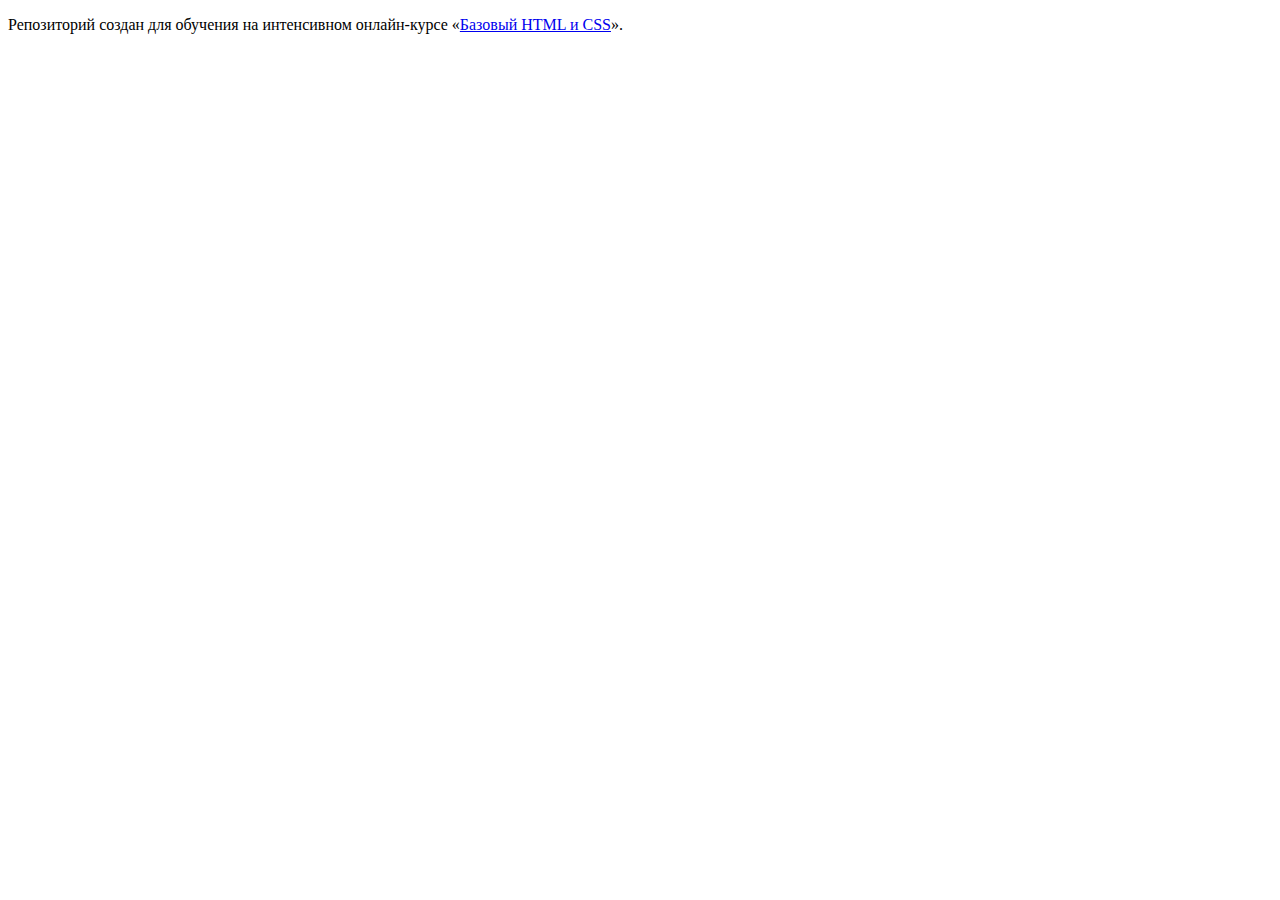
==== index.html @ 6fe24ffb ":hatching_chick:" ====
<!DOCTYPE html>
<html lang="ru">
  <head>
    <meta charset="utf-8">
    <title>HTML Academy: Барбершоп</title>
  </head>
  <body>

    <p>Репозиторий создан для обучения на интенсивном онлайн‑курсе «<a href="https://htmlacademy.ru/intensive">Базовый HTML и CSS</a>».</p>

  </body>
</html>
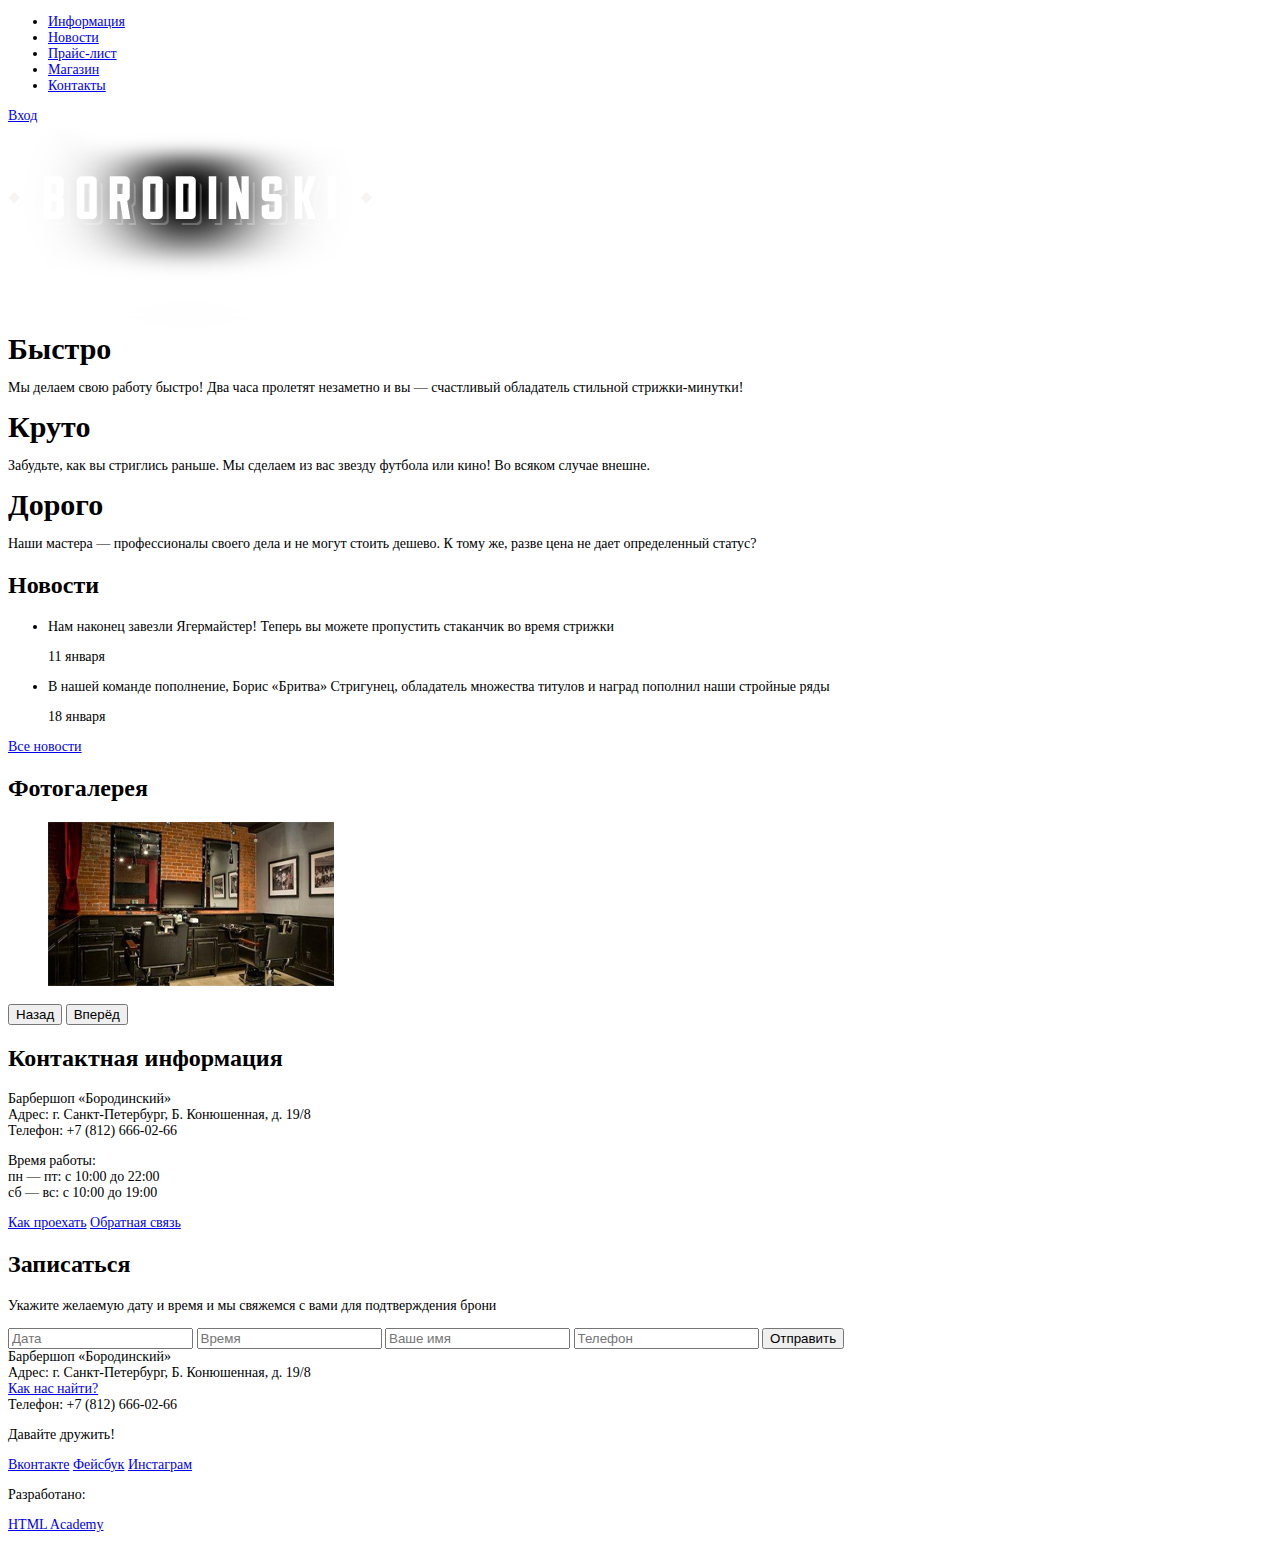
==== commit e911242e: "style.css добавлены изображения и шрифт" ====
--- a/index.html
+++ b/index.html
@@ -2,11 +2,128 @@
 <html lang="ru">
   <head>
     <meta charset="utf-8">
-    <title>HTML Academy: Барбершоп</title>
+    <title>Барбершоп «Бородинский»</title>
+    <link href="css/style.css" rel="stylesheet">
   </head>
   <body>
-
-    <p>Репозиторий создан для обучения на интенсивном онлайн‑курсе «<a href="https://htmlacademy.ru/intensive">Базовый HTML и CSS</a>».</p>
-
+    <header class="main-header">
+      <div class="container">
+        <nav class="main-navigation">
+          <ul>
+            <li>
+              <a href="#">Информация</a>
+            </li>
+            <li>
+              <a href="#">Новости</a>
+            </li>
+            <li>
+              <a href="#">Прайс-лист</a>
+            </li>
+            <li>
+              <a href="#">Магазин</a>
+            </li>
+            <li>
+              <a href="#">Контакты</a>
+            </li>
+          </ul>
+        </nav>
+        <div class="user-block">
+          <a class="login" href="#">Вход</a>
+        </div>
+      </div>
+    </header>
+    <main class="container">
+      <div class="index-logo">
+        <img src="img/log.png" width="368" height="204" alt="Барбершоп «Бородинский»">
+      </div>
+      <section class="features">
+        <div class="features-item">
+          <b class="features-name">Быстро</b>
+          <p>Мы делаем свою работу быстро! Два часа пролетят незаметно и вы — счастливый обладатель стильной стрижки-минутки!</p>
+        </div>
+        <div class="features-item">
+          <b class="features-name">Круто</b>
+          <p>Забудьте, как вы стриглись раньше. Мы сделаем из вас звезду футбола или кино! Во всяком случае внешне.</p>
+        </div>
+        <div class="features-item">
+          <b class="features-name">Дорого</b>
+          <p>Наши мастера — профессионалы своего дела и не могут стоить дешево. К тому же, разве цена не дает определенный статус?</p>
+        </div>
+      </section>
+      <div class="index-content">
+        <div class="index-content-left">
+          <h2 class="index-content-title">Новости</h2>
+          <ul class="news-preview">
+            <li>
+              <p>Нам наконец завезли Ягермайстер! Теперь вы можете пропустить стаканчик во время стрижки</p>
+              <time datetime="2016-01-11">11 января</time>
+            </li>
+            <li>
+              <p>В нашей команде пополнение, Борис «Бритва» Стригунец, обладатель множества титулов и наград пополнил наши стройные ряды</p>
+              <time datetime="2016-01-18">18 января</time>
+            </li>
+          </ul>
+          <a class="btn" href="#">Все новости</a>
+        </div>
+        <div class="index-content-right">
+          <h2 class="index-content-title">Фотогалерея</h2>
+          <div class="gallery">
+            <figure class="gallery-content">
+              <img src="img/img1.jpg" width="286" height="164" alt="">
+            </figure>
+            <button class="btn gallery-prev">Назад</button>
+            <button class="btn gallery-next">Вперёд</button>
+          </div>
+        </div>
+      </div>
+      <div class="index-content">
+        <div class="index-content-left">
+          <h2 class="index-content-title">Контактная информация</h2>
+          <p>
+            Барбершоп «Бородинский»<br>
+            Адрес: г. Санкт-Петербург, Б. Конюшенная, д. 19/8<br>
+            Телефон: +7 (812) 666-02-66
+          </p>
+          <p>
+            Время работы:<br>
+            пн — пт: с 10:00 до 22:00<br>
+            сб — вс: с 10:00 до 19:00
+          </p>
+          <a class="btn" href="#">Как проехать</a>
+          <a class="btn" href="#">Обратная связь</a>
+        </div>
+        <div class="index-content-right">
+          <h2 class="index-content-title">Записаться</h2>
+          <p>Укажите желаемую дату и время и мы свяжемся с вами для подтверждения брони</p>
+          <form class="appointment-form" action="https://echo.htmlacademy.ru" method="post">
+            <input type="text" name="date" value="" placeholder="Дата">
+            <input type="text" name="time" value="" placeholder="Время">
+            <input type="text" name="name" value="" placeholder="Ваше имя">
+            <input type="tel" name="phone" value="" placeholder="Телефон">
+            <button class="btn" type="submit">Отправить</button>
+          </form>
+        </div>
+      </div>
+    </main>
+    <footer class="main-footer">
+      <div class="container">
+        <section class="footer-contacts">
+          Барбершоп «Бородинский»<br>
+          Адрес: г. Санкт-Петербург, Б. Конюшенная, д. 19/8<br>
+          <a href="#">Как нас найти?</a><br>
+          Телефон: +7 (812) 666-02-66
+        </section>
+        <section class="footer-social">
+          <p>Давайте дружить!</p>
+          <a class="social-btn social-btn-vk" href="#">Вконтакте</a>
+          <a class="social-btn social-btn-fb" href="#">Фейсбук</a>
+          <a class="social-btn social-btn-inst" href="#">Инстаграм</a>
+        </section>
+        <section class="footer-copyright">
+          <p>Разработано:</p>
+          <a class="btn" href="https://htmlacademy.ru">HTML Academy</a>
+        </section>
+      </div>
+    </footer>
   </body>
-</html>
+</html>--- a/css/style.css
+++ b/css/style.css
@@ -0,0 +1,8 @@
+body {font-family: "PT Sans Narrow Bold";
+font-size:14px;}
+b,h2 {font-family: "PT Sans Narrow Bold";
+font-size:30px;}
+h2, legend {font-family: "PT Sans Narrow Bold";
+font-size:24px;}
+.code {font-family: "PT Sans Narrow Bold";
+font-size:14px;}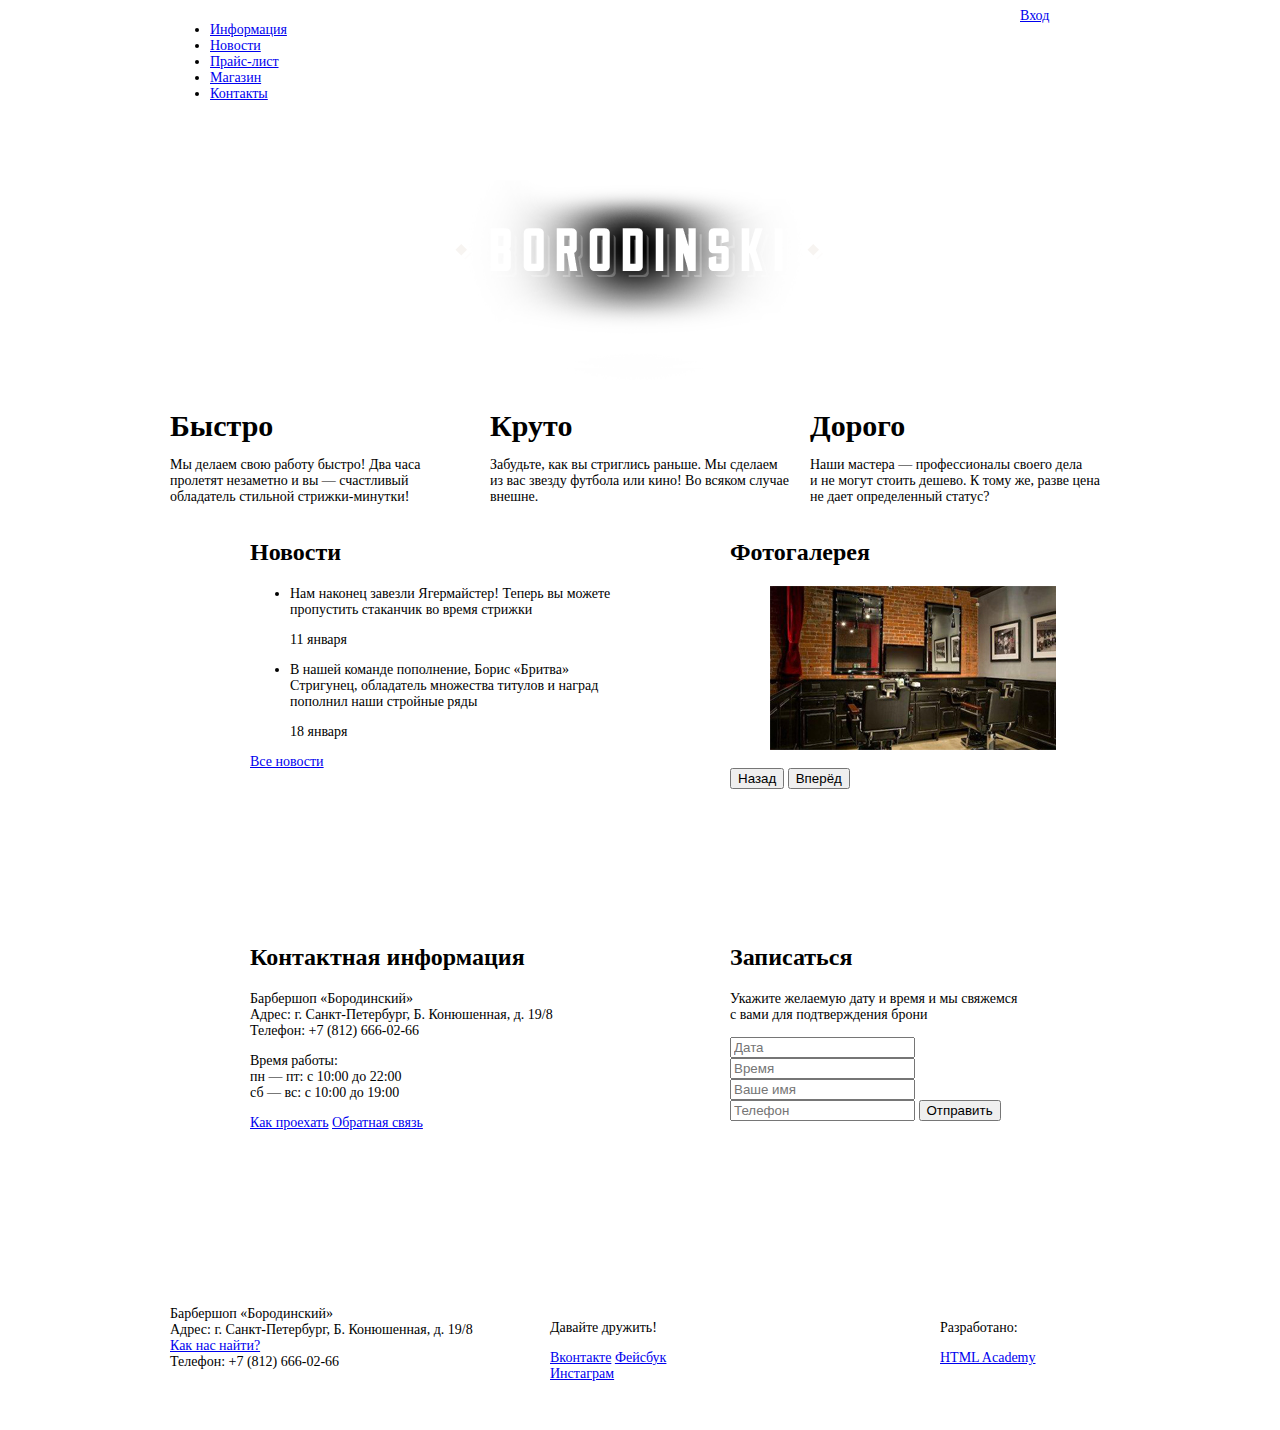
==== commit 39ead336: "создание сетки" ====
--- a/index.html
+++ b/index.html
@@ -7,7 +7,7 @@
   </head>
   <body>
     <header class="main-header">
-      <div class="container">
+      <div class="container clearfix">
         <nav class="main-navigation">
           <ul>
             <li>
@@ -50,7 +50,7 @@
           <p>Наши мастера — профессионалы своего дела и не могут стоить дешево. К тому же, разве цена не дает определенный статус?</p>
         </div>
       </section>
-      <div class="index-content">
+      <div class="index-content clearfix">
         <div class="index-content-left">
           <h2 class="index-content-title">Новости</h2>
           <ul class="news-preview">
@@ -76,7 +76,7 @@
           </div>
         </div>
       </div>
-      <div class="index-content">
+      <div class="index-content clearfix ">
         <div class="index-content-left">
           <h2 class="index-content-title">Контактная информация</h2>
           <p>
@@ -106,7 +106,7 @@
       </div>
     </main>
     <footer class="main-footer">
-      <div class="container">
+      <div class="container clearfix">
         <section class="footer-contacts">
           Барбершоп «Бородинский»<br>
           Адрес: г. Санкт-Петербург, Б. Конюшенная, д. 19/8<br>
--- a/css/style.css
+++ b/css/style.css
@@ -5,4 +5,111 @@
 h2, legend {font-family: "PT Sans Narrow Bold";
 font-size:24px;}
 .code {font-family: "PT Sans Narrow Bold";
-font-size:14px;}+font-size:14px;}
+
+.container {
+  width: 940px;
+  margin: 0 auto;
+  padding: 0 10px;
+}
+
+.clearfix::after {
+  content: "";
+
+  display: table;
+  clear: both;
+}
+.main-footer
+ {margin-top: 65px;
+  padding-top: 60px;
+  padding-bottom: 40px;
+  
+}
+.footer-contacts {width: 320px;
+  float: left;
+margin-right: 60px;}
+  .footer-social {float: left;
+  	width: 180px;
+  }
+
+  	.footer-copyright {width: 170px;
+  		float: right;}
+
+ .main-header {
+ 	margin-bottom: 60px;}
+ 	.main-navigation {width: 540px;
+ 		float: left;}
+
+ 		.user-block {width: 90px;
+ 			float: right;
+ 			
+ 		}
+
+ .index-logo {width: 370px;
+ 	margin-left: auto;
+ 	margin-right: auto;
+ 	margin-bottom: 25px;}
+ 	.features {margin-bottom: 80px;}
+
+ 	.features-item {width: 300px;
+ 		float: left;
+ 		margin-right: 20px;}
+
+ 		.features-item:last-child {
+  margin-right: 0;
+}
+.index-content {margin-bottom: 35px;
+
+  padding: 50px 80px;}
+
+  .index-content-left {width: 380px;
+  	float: left;}
+  	.index-content-right {
+  float: right;
+  width: 300px;
+}
+
+
+
+
+
+
+.logo {float: left;
+margin-top: 23px;
+margin-bottom: 31px;}
+.breadcrumbs {margin-bottom: 60px;}
+
+.item-content {margin-bottom: 50px;}
+.item-gallery {width: 460px;
+float: left;
+margin-right: 70px;}
+
+.small-img {width: 460px;
+margin-top: 25px;}
+
+.right-content {width: 392px;
+float: right;}
+.about {margin-top: 24px;
+margin-bottom: 40px;}
+.item-price {margin-bottom: 60px;}
+
+
+
+
+.content {margin-bottom: 50px;}
+
+.shop-filter {float: left;
+margin-right: 60px;
+width: 160px;}
+
+.filter-block {margin-bottom: 60px;}
+
+.shop-product {width: 700px;
+float: right;
+margin-bottom: 45px;}
+
+.item {width: 220px;
+margin-right: 20px;}
+
+.shop-paginaition {clear: both;
+margin-left: 240px;}
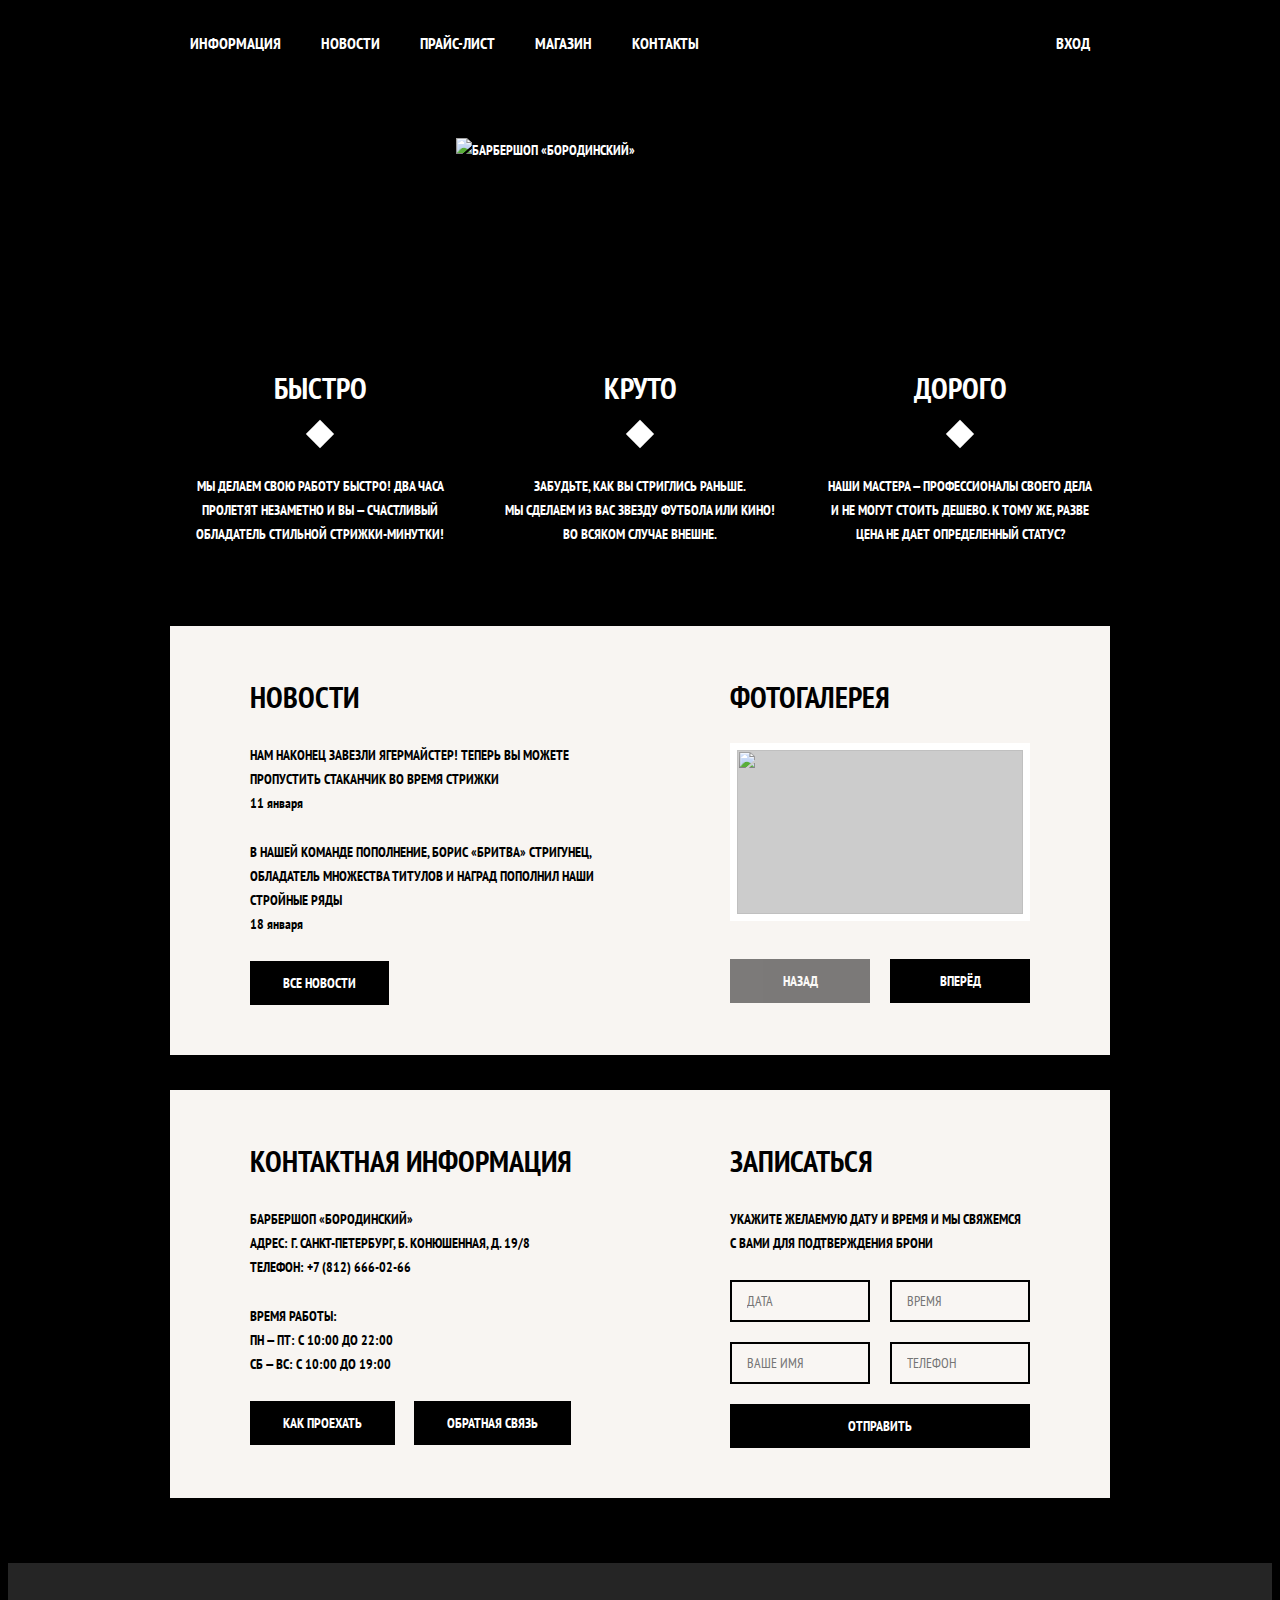
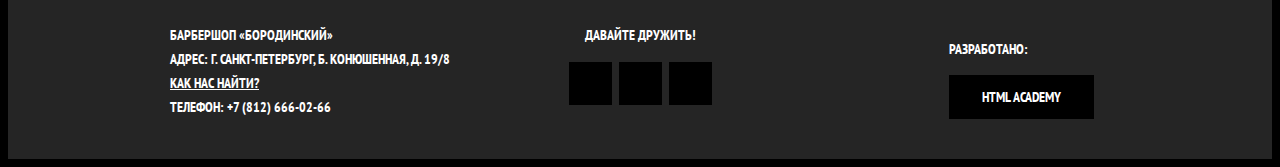
==== commit 82bd4333: "сетка барбершоп" ====
--- a/index.html
+++ b/index.html
@@ -3,6 +3,9 @@
   <head>
     <meta charset="utf-8">
     <title>Барбершоп «Бородинский»</title>
+    
+    <link rel="stylesheet" href="https://fonts.googleapis.com/css?family=PT+Sans+Narrow:400,700&amp;subset=latin,cyrillic">
+    
     <link href="css/style.css" rel="stylesheet">
   </head>
   <body>
@@ -34,9 +37,9 @@
     </header>
     <main class="container">
       <div class="index-logo">
-        <img src="img/log.png" width="368" height="204" alt="Барбершоп «Бородинский»">
+        <img src="img/index-logo.png" width="368" height="204" alt="Барбершоп «Бородинский»">
       </div>
-      <section class="features">
+      <section class="features clearfix">
         <div class="features-item">
           <b class="features-name">Быстро</b>
           <p>Мы делаем свою работу быстро! Два часа пролетят незаметно и вы — счастливый обладатель стильной стрижки-минутки!</p>
@@ -69,14 +72,14 @@
           <h2 class="index-content-title">Фотогалерея</h2>
           <div class="gallery">
             <figure class="gallery-content">
-              <img src="img/img1.jpg" width="286" height="164" alt="">
+              <img src="img/photo-1.jpg" width="286" height="164" alt="">
             </figure>
-            <button class="btn gallery-prev">Назад</button>
+            <button class="btn gallery-prev" disabled>Назад</button>
             <button class="btn gallery-next">Вперёд</button>
           </div>
         </div>
       </div>
-      <div class="index-content clearfix ">
+      <div class="index-content clearfix">
         <div class="index-content-left">
           <h2 class="index-content-title">Контактная информация</h2>
           <p>
--- a/css/style.css
+++ b/css/style.css
@@ -1,11 +1,22 @@
-body {font-family: "PT Sans Narrow Bold";
-font-size:14px;}
-b,h2 {font-family: "PT Sans Narrow Bold";
-font-size:30px;}
-h2, legend {font-family: "PT Sans Narrow Bold";
-font-size:24px;}
-.code {font-family: "PT Sans Narrow Bold";
-font-size:14px;}
+body {
+  min-width: 960px;
+
+  font-weight: 700;
+  font-size: 14px;
+  line-height: 24px;
+  font-family: "PT Sans Narrow", "Arial", sans-serif;
+  color: #ffffff;
+  text-transform: uppercase;
+
+  background: #000000 url("img/body-bg.jpg") no-repeat center top;
+}
+
+.clearfix::after {
+  content: "";
+
+  display: table;
+  clear: both;
+}
 
 .container {
   width: 940px;
@@ -13,79 +24,454 @@
   padding: 0 10px;
 }
 
-.clearfix::after {
+.main-header {
+  margin-bottom: 60px;
+  
+  color: #ffffff;
+  
+  background-color: #000000;
+}
+
+.main-navigation {
+  float: left;
+  width: 780px;
+}
+
+.main-navigation ul {
+  margin: 0;
+  padding: 0;
+
+  list-style: none;
+  font-size: 0;
+}
+
+.main-navigation li {
+  display: inline-block;
+
+  font-size: 16px;
+  line-height: 20px;
+  vertical-align: top;
+}
+
+.main-navigation a {
+  display: block;
+  padding: 25px 20px;
+  
+  color: #ffffff;
+  text-decoration: none;
+}
+
+.main-navigation a:hover {
+  background: #242424;
+}
+
+.main-navigation .active {
+  position: relative;
+
+  background-color: none;
+}
+
+.main-navigation .active a:hover {
+  background: none;
+}
+
+.main-navigation .active::after {
   content: "";
-
-  display: table;
+  position: absolute;
+  right: 20px;
+  bottom: 0;
+  left: 20px;
+
+  height: 5px;
+
+  background-color: #ffffff;
+}
+
+.main-navigation .active span {
+  display: block;
+  padding: 25px 20px;
+}
+
+.main-navigation .logo-inner {
+  float: left;
+  width: 111px;
+  height: 20px;
+  padding-top: 22px;
+}
+
+.main-navigation .logo-inner img{
+  width: 111px;
+  height: 24px;
+}
+
+.main-navigation .logo-inner:hover {
+  background: none;
+}
+
+.user-block {
+  float: right;
+  max-width: 140px;
+}
+
+.login {
+  position: relative;
+  
+  display: inline-block;
+  padding: 25px 20px;
+  padding-left: 50px;
+  
+  font-size: 16px;
+  line-height: 20px;
+  vertical-align: top;
+  color: #ffffff;
+  text-decoration: none;
+}
+
+.login:hover {
+  background-color: #242424;
+}
+
+.login::before {
+  content: "";
+  position: absolute;
+  top: 28px;
+  left: 20px;
+
+  width: 18px;
+  height: 18px;
+
+  background: transparent url("img/sprite.png") no-repeat;
+  background-position: -1px -15px;
+  opacity: 0.3;
+}
+
+.login:hover::before {
+  opacity: 1;
+}
+
+
+.index-logo {
+  width: 368px;
+  height: 204px;
+  margin: 0 auto;
+  margin-bottom: 25px;
+}
+
+.index-logo img {
+  width: 368px;
+  height: 204px;
+}
+
+.features {
+  margin-bottom: 80px;
+}
+
+.features-item {
+  float: left;
+  width: 300px;
+  margin-right: 20px;
+
+  text-align: center;
+}
+
+.features-item:last-child {
+  margin-right: 0;
+}
+
+.features-name {
+  position: relative;
+
+  display: block;
+  margin-bottom: 30px;
+  padding-bottom: 35px;
+
+  font-size: 30px;
+  line-height: 42px;
+}
+
+.features-item p {
+  margin: 10px;
+  margin-bottom: 0;
+}
+
+.features-name::after {
+  content: "";
+  position: absolute;
+  bottom: 0;
+  left: 50%;
+
+  display: block;
+  width: 20px;
+  height: 20px;
+  margin-left: -10px;
+
+  background-color: #ffffff;
+  transform: rotate(45deg);
+}
+
+.index-content {
+  margin-bottom: 35px;
+  padding: 50px 80px;
+
+  color: #000000;
+
+  background: url("../img/index-content-shadow.png") no-repeat center,
+  #f8f5f2 url("../img/pattern-white.jpg");
+}
+
+.index-content-left {
+  float: left;
+  width: 380px;
+}
+
+.index-content-right {
+  float: right;
+  width: 300px;
+}
+
+.index-content-title {
+  margin: 0;
+  margin-bottom: 25px;
+  
+  font-size: 30px;
+  line-height: 42px;
+}
+
+.index-content p {
+  margin: 0;
+  margin-bottom: 25px;
+}
+
+.news-preview {
+  margin: 0;
+  padding: 0;
+  padding-right: 35px;
+
+  list-style: none;
+}
+
+.news-preview li {
+  margin-bottom: 25px;
+}
+
+.news-preview p {
+  margin-bottom: 0;
+}
+
+.news-preview time {
+  text-transform: none;
+}
+
+.btn {
+  display: inline-block;
+  margin-right: 16px;
+  padding: 10px 33px;
+
+  font-weight: 700;
+  font-size: 14px;
+  line-height: 24px;
+  font-family: "PT Sans Narrow", "Arial", sans-serif;
+  vertical-align: top;
+  text-align: center;
+  color: #ffffff;
+  text-transform: uppercase;
+  text-decoration: none;
+  
+  background-color: #000000;
+  border: none;
+  outline: none;
+  cursor: pointer;
+}
+
+.btn:hover,
+.btn:active {
+  background-color: #663d15;
+}
+
+.btn.disabled,
+.btn:disabled {
+  cursor: default;
+  opacity: 0.5;
+}
+
+.btn.disabled:hover,
+.btn:disabled:hover {
+  background-color: #000000;
+}
+
+.gallery {
+  position: relative;
+
+  height: 260px;
+}
+
+.gallery-content {
+  height: 164px;
+  margin: 0;
+
+  background-color: #cccccc;
+  border: 7px solid #ffffff;
+}
+
+.gallery-content img {
+  width: 286px;
+  height: 164px;
+}
+
+.gallery .btn {
+  position: absolute;
+  bottom: 0;
+
+  width: 140px;
+  margin: 0;
+}
+
+.gallery-prev {
+  left: 0;
+}
+
+.gallery-next {
+  right: 0;
+}
+
+.appointment-form input {
+  float: left;
+  width: 106px;
+  margin-right: 20px;
+  margin-bottom: 20px;
+  padding: 7px 15px;
+
+  font-size: 14px;
+  line-height: 24px;
+  font-family: "PT Sans Narrow", "Arial", sans-serif;
+  color: #000000;
+  text-transform: uppercase;
+  
+  background-color: #f9f6f3;
+  border: 2px solid #000000;
+  outline: none;
+}
+
+.appointment-form input:focus {
+  border: 2px solid #663d15;
+}
+
+.appointment-form input:nth-child(2n) {
+  margin-right: 0;
+}
+
+.appointment-form .btn {
   clear: both;
-}
-.main-footer
- {margin-top: 65px;
+  width: 100%;
+}
+
+.main-footer {
+  margin-top: 65px;
   padding-top: 60px;
   padding-bottom: 40px;
-  
-}
-.footer-contacts {width: 320px;
-  float: left;
-margin-right: 60px;}
-  .footer-social {float: left;
-  	width: 180px;
-  }
-
-  	.footer-copyright {width: 170px;
-  		float: right;}
-
- .main-header {
- 	margin-bottom: 60px;}
- 	.main-navigation {width: 540px;
- 		float: left;}
-
- 		.user-block {width: 90px;
- 			float: right;
- 			
- 		}
-
- .index-logo {width: 370px;
- 	margin-left: auto;
- 	margin-right: auto;
- 	margin-bottom: 25px;}
- 	.features {margin-bottom: 80px;}
-
- 	.features-item {width: 300px;
- 		float: left;
- 		margin-right: 20px;}
-
- 		.features-item:last-child {
-  margin-right: 0;
-}
-.index-content {margin-bottom: 35px;
-
-  padding: 50px 80px;}
-
-  .index-content-left {width: 380px;
-  	float: left;}
-  	.index-content-right {
+
+  color: #ffffff; /* лучше явно прописать везде для футера */
+
+  background: #252525 url("../img/pattern-black.jpg");
+}
+
+.footer-contacts {
+  float: left;
+  width: 320px;
+  margin-right: 60px;
+}
+
+.footer-contacts a {
+  color: #ffffff;
+}
+
+.footer-contacts a:hover {
+  text-decoration: none;
+}
+
+.footer-social {
+  float: left;
+  width: 180px;
+
+  text-align: center;
+}
+
+.footer-copyright {
   float: right;
-  width: 300px;
-}
-
+  max-width: 180px;
+}
+
+.footer-social p {
+  margin: 0;
+  margin-bottom: 15px;
+}
+
+.social-btn {
+  display: inline-block;
+  width: 43px;
+  height: 43px;
+  margin: 0 2px;
+
+  font-size: 0;
+  vertical-align: top;
+  text-decoration: none;
+
+  background: #000000 url("img/sprite.png") no-repeat center;
+}
+
+.social-btn:hover {
+  background-color: #ffffff;
+}
+
+.social-btn-vk {
+  background-position: 9px -447px;
+}
+
+.social-btn-fb {
+  background-position: 15px -171px;
+}
+
+.social-btn-inst {
+  background-position: 12px -313px;
+}
+
+.social-btn-vk:hover {
+  background-position: 9px -381px;
+}
+
+.social-btn-fb:hover {
+  background-position: 15px -100px;
+}
+
+.social-btn-inst:hover {
+  background-position: 12px -242px;
+}
 
 
 
 
 
 .logo {float: left;
-margin-top: 23px;
-margin-bottom: 31px;}
+margin-top: 23px;}
+
 .breadcrumbs {margin-bottom: 60px;}
 
 .item-content {margin-bottom: 50px;}
-.item-gallery {width: 460px;
+
+.item-gallery {
 float: left;
 margin-right: 70px;}
 
-.small-img {width: 460px;
+.small-img  {
+  width: 460px;
 margin-top: 25px;}
+
+
+.small-img img{float: left;
+margin-right: 20px;}
+
+.small-img img:last-child {margin-right: 0px;}
+
 
 .right-content {width: 392px;
 float: right;}
@@ -109,7 +495,11 @@
 margin-bottom: 45px;}
 
 .item {width: 220px;
-margin-right: 20px;}
+margin-right: 20px;
+float: left;}
+.item:nth-child(3n) {margin-right: 0px;} 
+
+
 
 .shop-paginaition {clear: both;
 margin-left: 240px;}
